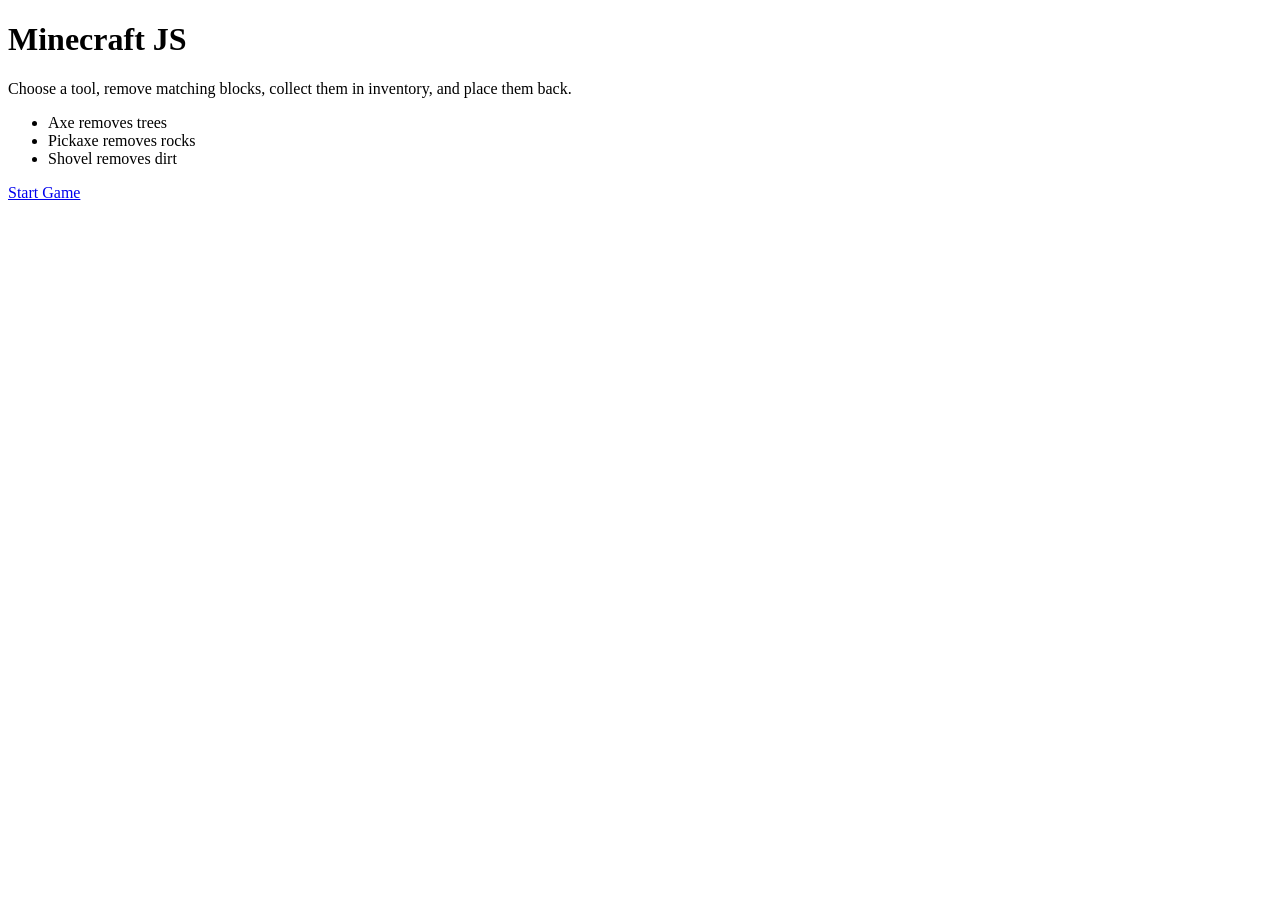
==== index.html @ 517bc18a "Create index.html" ====
<!DOCTYPE html>
<html lang="en">
<head>
  <meta charset="UTF-8">
  <title>Minecraft JS</title>
  <link rel="stylesheet" href="style.css">
</head>
<body class="landing">
  <div class="card">
    <h1>Minecraft JS</h1>
    <p>Choose a tool, remove matching blocks, collect them in inventory, and place them back.</p>

    <ul>
      <li>Axe removes trees</li>
      <li>Pickaxe removes rocks</li>
      <li>Shovel removes dirt</li>
    </ul>

    <a class="start-btn" href="game.html">Start Game</a>
  </div>
</body>
</html>
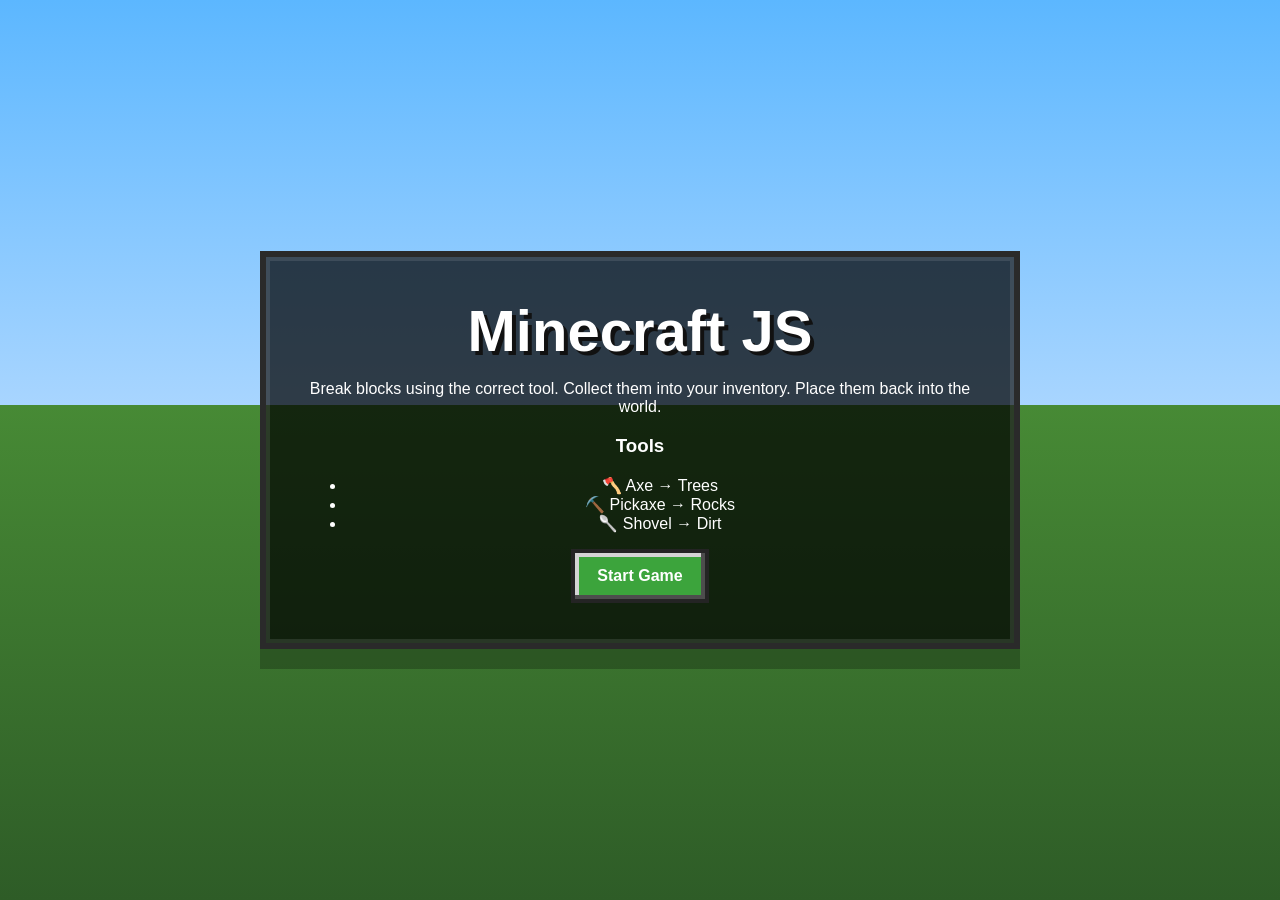
==== commit ff94a679: "Update index.html" ====
--- a/index.html
+++ b/index.html
@@ -1,22 +1,35 @@
 <!DOCTYPE html>
 <html lang="en">
 <head>
-  <meta charset="UTF-8">
-  <title>Minecraft JS</title>
-  <link rel="stylesheet" href="style.css">
+<meta charset="UTF-8">
+<meta name="viewport" content="width=device-width, initial-scale=1.0">
+<title>Minecraft JS</title>
+<link rel="stylesheet" href="style.css">
 </head>
-<body class="landing">
-  <div class="card">
+
+<body class="landing-page">
+
+<div class="landing-card">
     <h1>Minecraft JS</h1>
-    <p>Choose a tool, remove matching blocks, collect them in inventory, and place them back.</p>
+
+    <p>
+        Break blocks using the correct tool.
+        Collect them into your inventory.
+        Place them back into the world.
+    </p>
+
+    <h3>Tools</h3>
 
     <ul>
-      <li>Axe removes trees</li>
-      <li>Pickaxe removes rocks</li>
-      <li>Shovel removes dirt</li>
+        <li>🪓 Axe → Trees</li>
+        <li>⛏️ Pickaxe → Rocks</li>
+        <li>🥄 Shovel → Dirt</li>
     </ul>
 
-    <a class="start-btn" href="game.html">Start Game</a>
-  </div>
+    <a href="game.html" class="start-btn">
+        Start Game
+    </a>
+</div>
+
 </body>
 </html>
--- a/style.css
+++ b/style.css
@@ -0,0 +1,132 @@
+* { box-sizing: border-box; }
+body { margin: 0; font-family: Arial, sans-serif; overflow-x: hidden; }
+
+.landing-page {
+  min-height: 100vh;
+  display: grid;
+  place-items: center;
+  background: linear-gradient(#5cb7ff, #a8d5ff 45%, #478a35 45%, #2e5c27);
+  color: white;
+}
+.landing-card {
+  width: min(760px, 90vw);
+  padding: 40px;
+  background: rgba(0,0,0,.72);
+  border: 6px solid #2a2a2a;
+  box-shadow: 0 20px 0 rgba(0,0,0,.25), inset 0 0 0 4px rgba(255,255,255,.1);
+  text-align: center;
+}
+.landing-card h1 { font-size: 58px; margin: 0; text-shadow: 4px 4px #111; }
+.subtitle { font-size: 22px; color: #d8edff; }
+.tutorial { text-align: left; max-width: 560px; margin: 25px auto; line-height: 1.7; }
+.start-btn, .reset-btn {
+  display: inline-block;
+  padding: 14px 22px;
+  background: #8b8b8b;
+  color: #fff;
+  border: 4px solid #242424;
+  text-decoration: none;
+  cursor: pointer;
+  font-weight: bold;
+  box-shadow: inset -4px -4px 0 #4d4d4d, inset 4px 4px 0 #d4d4d4;
+}
+.start-btn { background: #3ca43c; }
+
+.game-page {
+  min-height: 100vh;
+  background: linear-gradient(#78bfff 0%, #b3d4ff 52%, #4e4e4e 52%, #4e4e4e 100%);
+  color: #111;
+}
+.debug-panel {
+  position: fixed;
+  top: 12px;
+  left: 12px;
+  z-index: 20;
+  color: white;
+  background: rgba(20, 38, 55, .8);
+  padding: 10px 14px;
+  font-size: 18px;
+  line-height: 1.5;
+  border-radius: 4px;
+}
+.tool-bar {
+  position: fixed;
+  top: 14px;
+  left: 50%;
+  transform: translateX(-50%);
+  z-index: 20;
+  display: flex;
+  gap: 10px;
+}
+.tool {
+  width: 170px;
+  height: 74px;
+  color: white;
+  background: rgba(30, 34, 40, .88);
+  border: 5px solid #222;
+  font-size: 22px;
+  display: flex;
+  align-items: center;
+  justify-content: center;
+  gap: 12px;
+  cursor: pointer;
+  box-shadow: inset 0 0 0 3px #5a5a5a;
+}
+.tool.selected { border-color: #f5f2a1; box-shadow: inset 0 0 0 3px #c7c26a, 0 0 12px rgba(255,255,160,.8); }
+.tool-icon { font-size: 34px; }
+.message-bar { position: fixed; top: 100px; left: 0; right: 0; text-align: center; font-weight: bold; z-index: 15; }
+.world-wrap { position: relative; width: 100vw; height: 720px; padding-top: 130px; overflow: hidden; }
+.world {
+  display: grid;
+  grid-template-columns: repeat(18, 64px);
+  grid-auto-rows: 64px;
+  width: fit-content;
+  margin: 0 auto;
+}
+.tile {
+  width: 64px;
+  height: 64px;
+  position: relative;
+  background-size: cover;
+  image-rendering: pixelated;
+  cursor: pointer;
+}
+.tile:hover { outline: 3px solid rgba(255,255,255,.75); z-index: 2; }
+.sky { background: transparent; cursor: crosshair; }
+.grass { background-color: #87552d; background-image: linear-gradient(#3daf3d 0 18%, transparent 18%), radial-gradient(circle at 20% 35%, #5a371d 0 10%, transparent 11%), radial-gradient(circle at 55% 55%, #6c4528 0 11%, transparent 12%), radial-gradient(circle at 80% 40%, #3a291a 0 8%, transparent 9%); }
+.dirt { background-color: #7b4b2a; background-image: radial-gradient(circle at 18% 25%, #9b6a40 0 10%, transparent 11%), radial-gradient(circle at 62% 42%, #4f2f1a 0 9%, transparent 10%), radial-gradient(circle at 40% 78%, #9a6a43 0 8%, transparent 9%); }
+.stone { background-color: #7a7a7a; background-image: linear-gradient(45deg, rgba(255,255,255,.12) 25%, transparent 25%), linear-gradient(-45deg, rgba(0,0,0,.15) 25%, transparent 25%); background-size: 16px 16px; }
+.cobble { background-color: #696969; background-image: radial-gradient(circle at 20% 20%, #8b8b8b 0 20%, transparent 21%), radial-gradient(circle at 65% 35%, #4c4c4c 0 20%, transparent 21%), radial-gradient(circle at 45% 75%, #888 0 18%, transparent 19%); }
+.coal { background-color: #737373; background-image: radial-gradient(circle at 20% 30%, #111 0 12%, transparent 13%), radial-gradient(circle at 60% 60%, #191919 0 14%, transparent 15%), radial-gradient(circle at 80% 20%, #222 0 10%, transparent 11%); }
+.iron { background-color: #797979; background-image: radial-gradient(circle at 35% 35%, #d09a5a 0 13%, transparent 14%), radial-gradient(circle at 70% 60%, #b6793f 0 12%, transparent 13%); }
+.wood { background-color: #7b4f24; background-image: repeating-linear-gradient(90deg, #5d3517 0 7px, #9b6a35 7px 14px); }
+.leaves { background-color: #176d1c; background-image: radial-gradient(circle at 20% 30%, #2aaa35 0 12%, transparent 13%), radial-gradient(circle at 75% 35%, #0c4812 0 13%, transparent 14%), radial-gradient(circle at 45% 72%, #219b2c 0 12%, transparent 13%); }
+.plank { background-color: #b98443; background-image: repeating-linear-gradient(0deg, #8d5f2d 0 6px, transparent 6px 22px), repeating-linear-gradient(90deg, rgba(0,0,0,.15) 0 4px, transparent 4px 32px); }
+.stick { background: linear-gradient(45deg, transparent 40%, #7b4f24 41% 57%, transparent 58%); }
+.pickaxe-tool { background: radial-gradient(circle at 35% 30%, #8a8a8a 0 17%, transparent 18%), linear-gradient(45deg, transparent 45%, #7b4f24 46% 56%, transparent 57%); }
+
+.crosshair { position: fixed; top: 43%; left: 50%; transform: translate(-50%, -50%); font-size: 52px; color: rgba(0,0,0,.65); z-index: 10; pointer-events: none; }
+.steve { position: absolute; width: 42px; height: 92px; left: 50%; top: 385px; transform: translateX(-50%); z-index: 8; background: linear-gradient(#6a391d 0 22%, #3db2c9 22% 58%, #3432a6 58% 100%); border: 2px solid rgba(0,0,0,.35); }
+.steve::before, .steve::after { content:""; position:absolute; top: 30px; width:14px; height:34px; background:#b87950; }
+.steve::before { left:-16px; } .steve::after { right:-16px; }
+.cloud { position:absolute; background:rgba(255,255,255,.65); height:24px; border-radius:3px; z-index:0; }
+.cloud::before, .cloud::after { content:""; position:absolute; background:rgba(255,255,255,.75); height:24px; }
+.cloud::before { width:70px; left:30px; top:-16px; } .cloud::after { width:90px; left:105px; top:6px; }
+.cloud-one { width:130px; left:6%; top:145px; } .cloud-two { width:150px; right:10%; top:90px; } .cloud-three { width:110px; left:48%; top:170px; }
+.hud { position: fixed; bottom: 92px; left: 50%; transform: translateX(-50%); width: 760px; display:flex; align-items:center; justify-content:space-between; color:white; font-weight:bold; font-size:28px; z-index:20; text-shadow:2px 2px #111; }
+.hearts { color: #e71919; } .level { color: #79ff3f; font-size:36px; } .hunger { color: #d8a55d; }
+.hotbar { position: fixed; left: 50%; bottom: 18px; transform: translateX(-50%); display: grid; grid-template-columns: repeat(9, 72px); height: 72px; background: rgba(0,0,0,.6); border: 5px solid #222; z-index:20; }
+.slot, .inventory-slot, .craft-slot, .result-slot { width:72px; height:72px; border:3px solid #555; background:#8d8d8d; position:relative; box-shadow: inset 4px 4px #bfbfbf, inset -4px -4px #5b5b5b; }
+.slot.selected { outline:5px solid #dfffd2; z-index:2; }
+.slot .count, .inventory-slot .count, .result-slot span { position:absolute; right:6px; bottom:2px; color:white; font-weight:bold; font-size:24px; text-shadow:2px 2px #111; }
+.slot .icon, .inventory-slot .icon { position:absolute; inset:8px; background-size:cover; }
+.panel { position: fixed; top: 100px; right: 22px; display:flex; flex-direction:column; gap:10px; z-index:20; }
+.inventory-modal { position:fixed; inset:0; background:rgba(0,0,0,.25); z-index:30; display:grid; place-items:center; }
+.inventory-modal.hidden { display:none; }
+.modal-box { width: 720px; padding: 24px; background:#c7c7c7; border:6px solid #222; box-shadow: inset 5px 5px white, inset -5px -5px #777; }
+.modal-box h2 { margin: 0 0 10px; }
+.crafting-area { display:flex; align-items:center; justify-content:center; gap:38px; margin-bottom:18px; }
+.craft-grid { display:grid; grid-template-columns:repeat(3,72px); }
+.arrow { font-size:62px; color:#777; }
+.inventory-grid { display:grid; grid-template-columns: repeat(9, 72px); justify-content:center; }
+@media (max-width: 900px){ .world{ transform:scale(.75); transform-origin:top center; margin-bottom:-120px; } .tool{ width:120px; font-size:16px;} .hud{ width:94vw; font-size:18px;} .hotbar{ grid-template-columns:repeat(9,48px); height:48px}.slot{width:48px;height:48px}.panel{position:static; align-items:center; margin:20px;} }
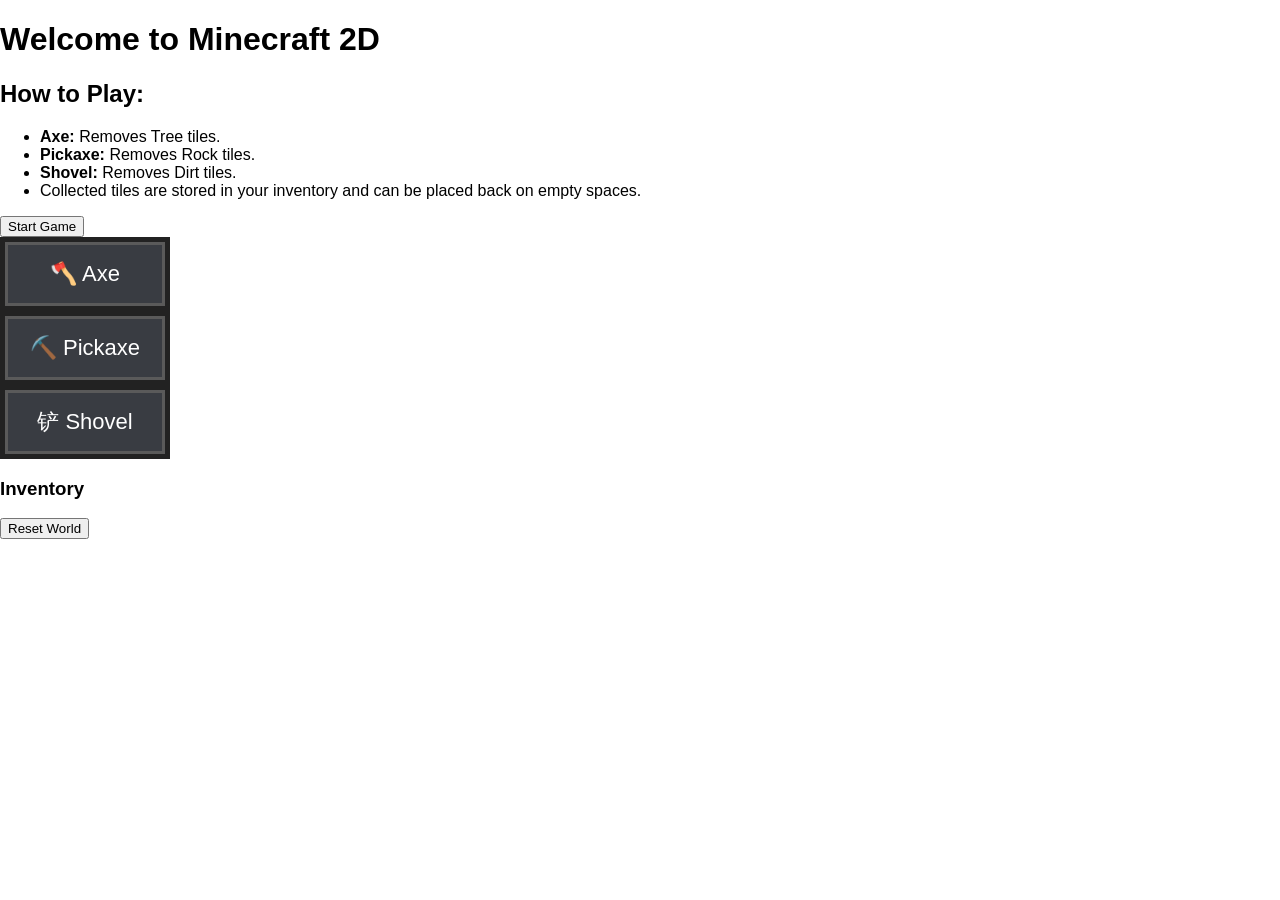
==== commit c433873a: "Update index.html" ====
--- a/index.html
+++ b/index.html
@@ -1,35 +1,42 @@
 <!DOCTYPE html>
 <html lang="en">
 <head>
-<meta charset="UTF-8">
-<meta name="viewport" content="width=device-width, initial-scale=1.0">
-<title>Minecraft JS</title>
-<link rel="stylesheet" href="style.css">
+    <meta charset="UTF-8">
+    <meta name="viewport" content="width=device-width, initial-scale=1.0">
+    <title>Minecraft 2D Clone</title>
+    <link rel="stylesheet" href="style.css">
 </head>
+<body>
+    <div id="landing-page">
+        <h1>Welcome to Minecraft 2D</h1>
+        <h2>How to Play:</h2>
+        <ul>
+            <li><strong>Axe:</strong> Removes Tree tiles.</li>
+            <li><strong>Pickaxe:</strong> Removes Rock tiles.</li>
+            <li><strong>Shovel:</strong> Removes Dirt tiles.</li>
+            <li>Collected tiles are stored in your inventory and can be placed back on empty spaces.</li>
+        </ul>
+        <button id="start-btn">Start Game</button>
+    </div>
 
-<body class="landing-page">
+    <div id="game-container" class="hidden">
+        
+        <div id="toolbar">
+            <button class="tool" data-tool="axe">🪓 Axe</button>
+            <button class="tool" data-tool="pickaxe">⛏️ Pickaxe</button>
+            <button class="tool" data-tool="shovel">铲 Shovel</button>
+        </div>
 
-<div class="landing-card">
-    <h1>Minecraft JS</h1>
+        <div id="world"></div>
 
-    <p>
-        Break blocks using the correct tool.
-        Collect them into your inventory.
-        Place them back into the world.
-    </p>
+        <div id="inventory-container">
+            <h3>Inventory</h3>
+            <div id="inventory"></div>
+        </div>
 
-    <h3>Tools</h3>
+        <button id="reset-btn">Reset World</button>
+    </div>
 
-    <ul>
-        <li>🪓 Axe → Trees</li>
-        <li>⛏️ Pickaxe → Rocks</li>
-        <li>🥄 Shovel → Dirt</li>
-    </ul>
-
-    <a href="game.html" class="start-btn">
-        Start Game
-    </a>
-</div>
-
+    <script src="script.js"></script>
 </body>
 </html>
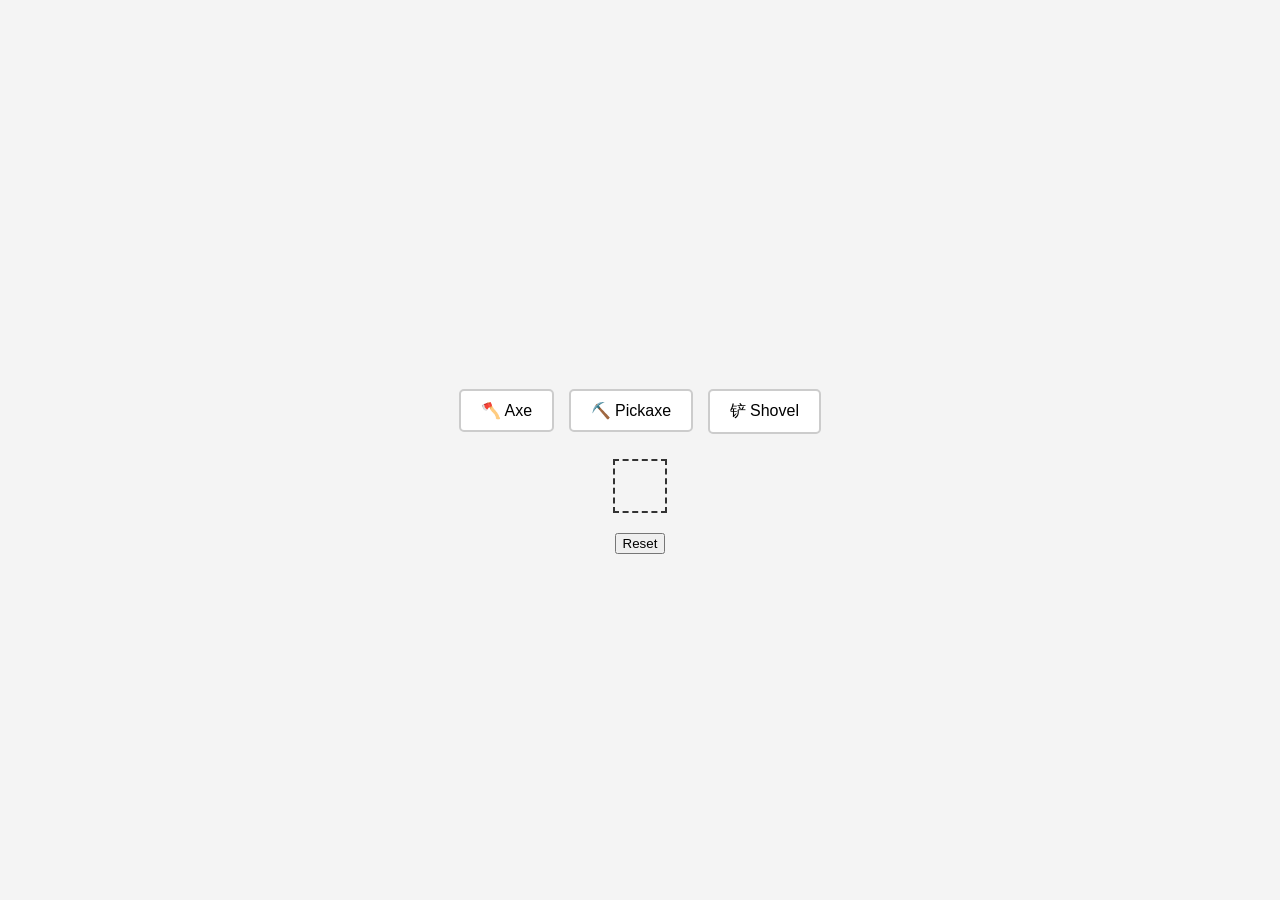
==== commit b8c1d315: "Update index.html" ====
--- a/index.html
+++ b/index.html
@@ -3,38 +3,26 @@
 <head>
     <meta charset="UTF-8">
     <meta name="viewport" content="width=device-width, initial-scale=1.0">
-    <title>Minecraft 2D Clone</title>
+    <title>Minecraft 2D Advanced</title>
     <link rel="stylesheet" href="style.css">
 </head>
 <body>
-    <div id="landing-page">
-        <h1>Welcome to Minecraft 2D</h1>
-        <h2>How to Play:</h2>
-        <ul>
-            <li><strong>Axe:</strong> Removes Tree tiles.</li>
-            <li><strong>Pickaxe:</strong> Removes Rock tiles.</li>
-            <li><strong>Shovel:</strong> Removes Dirt tiles.</li>
-            <li>Collected tiles are stored in your inventory and can be placed back on empty spaces.</li>
-        </ul>
-        <button id="start-btn">Start Game</button>
-    </div>
-
-    <div id="game-container" class="hidden">
+    <div id="game-container">
+        <div id="world"></div>
         
-        <div id="toolbar">
-            <button class="tool" data-tool="axe">🪓 Axe</button>
-            <button class="tool" data-tool="pickaxe">⛏️ Pickaxe</button>
-            <button class="tool" data-tool="shovel">铲 Shovel</button>
+        <div id="toolbar-container">
+            <div id="toolbar">
+                <button class="tool" data-tool="axe">🪓 Axe</button>
+                <button class="tool" data-tool="pickaxe">⛏️ Pickaxe</button>
+                <button class="tool" data-tool="shovel">铲 Shovel</button>
+            </div>
+            
+            <div id="inventory-container">
+                <div id="inventory"></div>
+            </div>
+            
+            <button id="reset-btn">Reset</button>
         </div>
-
-        <div id="world"></div>
-
-        <div id="inventory-container">
-            <h3>Inventory</h3>
-            <div id="inventory"></div>
-        </div>
-
-        <button id="reset-btn">Reset World</button>
     </div>
 
     <script src="script.js"></script>
--- a/style.css
+++ b/style.css
@@ -1,132 +1,71 @@
-* { box-sizing: border-box; }
-body { margin: 0; font-family: Arial, sans-serif; overflow-x: hidden; }
+body {
+    font-family: Arial, sans-serif;
+    text-align: center;
+    background-color: #f4f4f4;
+}
 
-.landing-page {
-  min-height: 100vh;
-  display: grid;
-  place-items: center;
-  background: linear-gradient(#5cb7ff, #a8d5ff 45%, #478a35 45%, #2e5c27);
-  color: white;
+.hidden {
+    display: none !important;
 }
-.landing-card {
-  width: min(760px, 90vw);
-  padding: 40px;
-  background: rgba(0,0,0,.72);
-  border: 6px solid #2a2a2a;
-  box-shadow: 0 20px 0 rgba(0,0,0,.25), inset 0 0 0 4px rgba(255,255,255,.1);
-  text-align: center;
+
+#landing-page {
+    margin-top: 100px;
+    background: white;
+    padding: 30px;
+    border-radius: 10px;
+    display: inline-block;
+    box-shadow: 0 4px 8px rgba(0,0,0,0.1);
 }
-.landing-card h1 { font-size: 58px; margin: 0; text-shadow: 4px 4px #111; }
-.subtitle { font-size: 22px; color: #d8edff; }
-.tutorial { text-align: left; max-width: 560px; margin: 25px auto; line-height: 1.7; }
-.start-btn, .reset-btn {
-  display: inline-block;
-  padding: 14px 22px;
-  background: #8b8b8b;
-  color: #fff;
-  border: 4px solid #242424;
-  text-decoration: none;
-  cursor: pointer;
-  font-weight: bold;
-  box-shadow: inset -4px -4px 0 #4d4d4d, inset 4px 4px 0 #d4d4d4;
+
+#toolbar {
+    margin: 20px;
 }
-.start-btn { background: #3ca43c; }
 
-.game-page {
-  min-height: 100vh;
-  background: linear-gradient(#78bfff 0%, #b3d4ff 52%, #4e4e4e 52%, #4e4e4e 100%);
-  color: #111;
+.tool {
+    padding: 10px 20px;
+    margin: 5px;
+    font-size: 16px;
+    cursor: pointer;
+    border: 2px solid #ccc;
+    background-color: white;
+    border-radius: 5px;
 }
-.debug-panel {
-  position: fixed;
-  top: 12px;
-  left: 12px;
-  z-index: 20;
-  color: white;
-  background: rgba(20, 38, 55, .8);
-  padding: 10px 14px;
-  font-size: 18px;
-  line-height: 1.5;
-  border-radius: 4px;
+
+.tool.selected, #inventory.selected {
+    border: 3px solid red;
+    background-color: #ffe6e6;
 }
-.tool-bar {
-  position: fixed;
-  top: 14px;
-  left: 50%;
-  transform: translateX(-50%);
-  z-index: 20;
-  display: flex;
-  gap: 10px;
+
+#world {
+    display: grid;
+    grid-template-columns: repeat(10, 50px);
+    grid-template-rows: repeat(7, 50px);
+    gap: 1px;
+    justify-content: center;
+    margin-bottom: 20px;
 }
-.tool {
-  width: 170px;
-  height: 74px;
-  color: white;
-  background: rgba(30, 34, 40, .88);
-  border: 5px solid #222;
-  font-size: 22px;
-  display: flex;
-  align-items: center;
-  justify-content: center;
-  gap: 12px;
-  cursor: pointer;
-  box-shadow: inset 0 0 0 3px #5a5a5a;
+
+.tile {
+    width: 50px;
+    height: 50px;
+    cursor: pointer;
+    background-size: cover;
 }
-.tool.selected { border-color: #f5f2a1; box-shadow: inset 0 0 0 3px #c7c26a, 0 0 12px rgba(255,255,160,.8); }
-.tool-icon { font-size: 34px; }
-.message-bar { position: fixed; top: 100px; left: 0; right: 0; text-align: center; font-weight: bold; z-index: 15; }
-.world-wrap { position: relative; width: 100vw; height: 720px; padding-top: 130px; overflow: hidden; }
-.world {
-  display: grid;
-  grid-template-columns: repeat(18, 64px);
-  grid-auto-rows: 64px;
-  width: fit-content;
-  margin: 0 auto;
+
+.tile-air { background-color: #87CEEB; cursor: default; }
+.tile-grass { background-color: #7CFC00; }
+.tile-dirt { background-color: #8B4513; }
+.tile-rock { background-color: #808080; }
+.tile-tree { background-color: #228B22; }
+
+#inventory-container {
+    margin: 20px;
 }
-.tile {
-  width: 64px;
-  height: 64px;
-  position: relative;
-  background-size: cover;
-  image-rendering: pixelated;
-  cursor: pointer;
+
+#inventory {
+    width: 50px;
+    height: 50px;
+    margin: 0 auto;
+    border: 2px dashed #333;
+    cursor: pointer;
 }
-.tile:hover { outline: 3px solid rgba(255,255,255,.75); z-index: 2; }
-.sky { background: transparent; cursor: crosshair; }
-.grass { background-color: #87552d; background-image: linear-gradient(#3daf3d 0 18%, transparent 18%), radial-gradient(circle at 20% 35%, #5a371d 0 10%, transparent 11%), radial-gradient(circle at 55% 55%, #6c4528 0 11%, transparent 12%), radial-gradient(circle at 80% 40%, #3a291a 0 8%, transparent 9%); }
-.dirt { background-color: #7b4b2a; background-image: radial-gradient(circle at 18% 25%, #9b6a40 0 10%, transparent 11%), radial-gradient(circle at 62% 42%, #4f2f1a 0 9%, transparent 10%), radial-gradient(circle at 40% 78%, #9a6a43 0 8%, transparent 9%); }
-.stone { background-color: #7a7a7a; background-image: linear-gradient(45deg, rgba(255,255,255,.12) 25%, transparent 25%), linear-gradient(-45deg, rgba(0,0,0,.15) 25%, transparent 25%); background-size: 16px 16px; }
-.cobble { background-color: #696969; background-image: radial-gradient(circle at 20% 20%, #8b8b8b 0 20%, transparent 21%), radial-gradient(circle at 65% 35%, #4c4c4c 0 20%, transparent 21%), radial-gradient(circle at 45% 75%, #888 0 18%, transparent 19%); }
-.coal { background-color: #737373; background-image: radial-gradient(circle at 20% 30%, #111 0 12%, transparent 13%), radial-gradient(circle at 60% 60%, #191919 0 14%, transparent 15%), radial-gradient(circle at 80% 20%, #222 0 10%, transparent 11%); }
-.iron { background-color: #797979; background-image: radial-gradient(circle at 35% 35%, #d09a5a 0 13%, transparent 14%), radial-gradient(circle at 70% 60%, #b6793f 0 12%, transparent 13%); }
-.wood { background-color: #7b4f24; background-image: repeating-linear-gradient(90deg, #5d3517 0 7px, #9b6a35 7px 14px); }
-.leaves { background-color: #176d1c; background-image: radial-gradient(circle at 20% 30%, #2aaa35 0 12%, transparent 13%), radial-gradient(circle at 75% 35%, #0c4812 0 13%, transparent 14%), radial-gradient(circle at 45% 72%, #219b2c 0 12%, transparent 13%); }
-.plank { background-color: #b98443; background-image: repeating-linear-gradient(0deg, #8d5f2d 0 6px, transparent 6px 22px), repeating-linear-gradient(90deg, rgba(0,0,0,.15) 0 4px, transparent 4px 32px); }
-.stick { background: linear-gradient(45deg, transparent 40%, #7b4f24 41% 57%, transparent 58%); }
-.pickaxe-tool { background: radial-gradient(circle at 35% 30%, #8a8a8a 0 17%, transparent 18%), linear-gradient(45deg, transparent 45%, #7b4f24 46% 56%, transparent 57%); }
-
-.crosshair { position: fixed; top: 43%; left: 50%; transform: translate(-50%, -50%); font-size: 52px; color: rgba(0,0,0,.65); z-index: 10; pointer-events: none; }
-.steve { position: absolute; width: 42px; height: 92px; left: 50%; top: 385px; transform: translateX(-50%); z-index: 8; background: linear-gradient(#6a391d 0 22%, #3db2c9 22% 58%, #3432a6 58% 100%); border: 2px solid rgba(0,0,0,.35); }
-.steve::before, .steve::after { content:""; position:absolute; top: 30px; width:14px; height:34px; background:#b87950; }
-.steve::before { left:-16px; } .steve::after { right:-16px; }
-.cloud { position:absolute; background:rgba(255,255,255,.65); height:24px; border-radius:3px; z-index:0; }
-.cloud::before, .cloud::after { content:""; position:absolute; background:rgba(255,255,255,.75); height:24px; }
-.cloud::before { width:70px; left:30px; top:-16px; } .cloud::after { width:90px; left:105px; top:6px; }
-.cloud-one { width:130px; left:6%; top:145px; } .cloud-two { width:150px; right:10%; top:90px; } .cloud-three { width:110px; left:48%; top:170px; }
-.hud { position: fixed; bottom: 92px; left: 50%; transform: translateX(-50%); width: 760px; display:flex; align-items:center; justify-content:space-between; color:white; font-weight:bold; font-size:28px; z-index:20; text-shadow:2px 2px #111; }
-.hearts { color: #e71919; } .level { color: #79ff3f; font-size:36px; } .hunger { color: #d8a55d; }
-.hotbar { position: fixed; left: 50%; bottom: 18px; transform: translateX(-50%); display: grid; grid-template-columns: repeat(9, 72px); height: 72px; background: rgba(0,0,0,.6); border: 5px solid #222; z-index:20; }
-.slot, .inventory-slot, .craft-slot, .result-slot { width:72px; height:72px; border:3px solid #555; background:#8d8d8d; position:relative; box-shadow: inset 4px 4px #bfbfbf, inset -4px -4px #5b5b5b; }
-.slot.selected { outline:5px solid #dfffd2; z-index:2; }
-.slot .count, .inventory-slot .count, .result-slot span { position:absolute; right:6px; bottom:2px; color:white; font-weight:bold; font-size:24px; text-shadow:2px 2px #111; }
-.slot .icon, .inventory-slot .icon { position:absolute; inset:8px; background-size:cover; }
-.panel { position: fixed; top: 100px; right: 22px; display:flex; flex-direction:column; gap:10px; z-index:20; }
-.inventory-modal { position:fixed; inset:0; background:rgba(0,0,0,.25); z-index:30; display:grid; place-items:center; }
-.inventory-modal.hidden { display:none; }
-.modal-box { width: 720px; padding: 24px; background:#c7c7c7; border:6px solid #222; box-shadow: inset 5px 5px white, inset -5px -5px #777; }
-.modal-box h2 { margin: 0 0 10px; }
-.crafting-area { display:flex; align-items:center; justify-content:center; gap:38px; margin-bottom:18px; }
-.craft-grid { display:grid; grid-template-columns:repeat(3,72px); }
-.arrow { font-size:62px; color:#777; }
-.inventory-grid { display:grid; grid-template-columns: repeat(9, 72px); justify-content:center; }
-@media (max-width: 900px){ .world{ transform:scale(.75); transform-origin:top center; margin-bottom:-120px; } .tool{ width:120px; font-size:16px;} .hud{ width:94vw; font-size:18px;} .hotbar{ grid-template-columns:repeat(9,48px); height:48px}.slot{width:48px;height:48px}.panel{position:static; align-items:center; margin:20px;} }
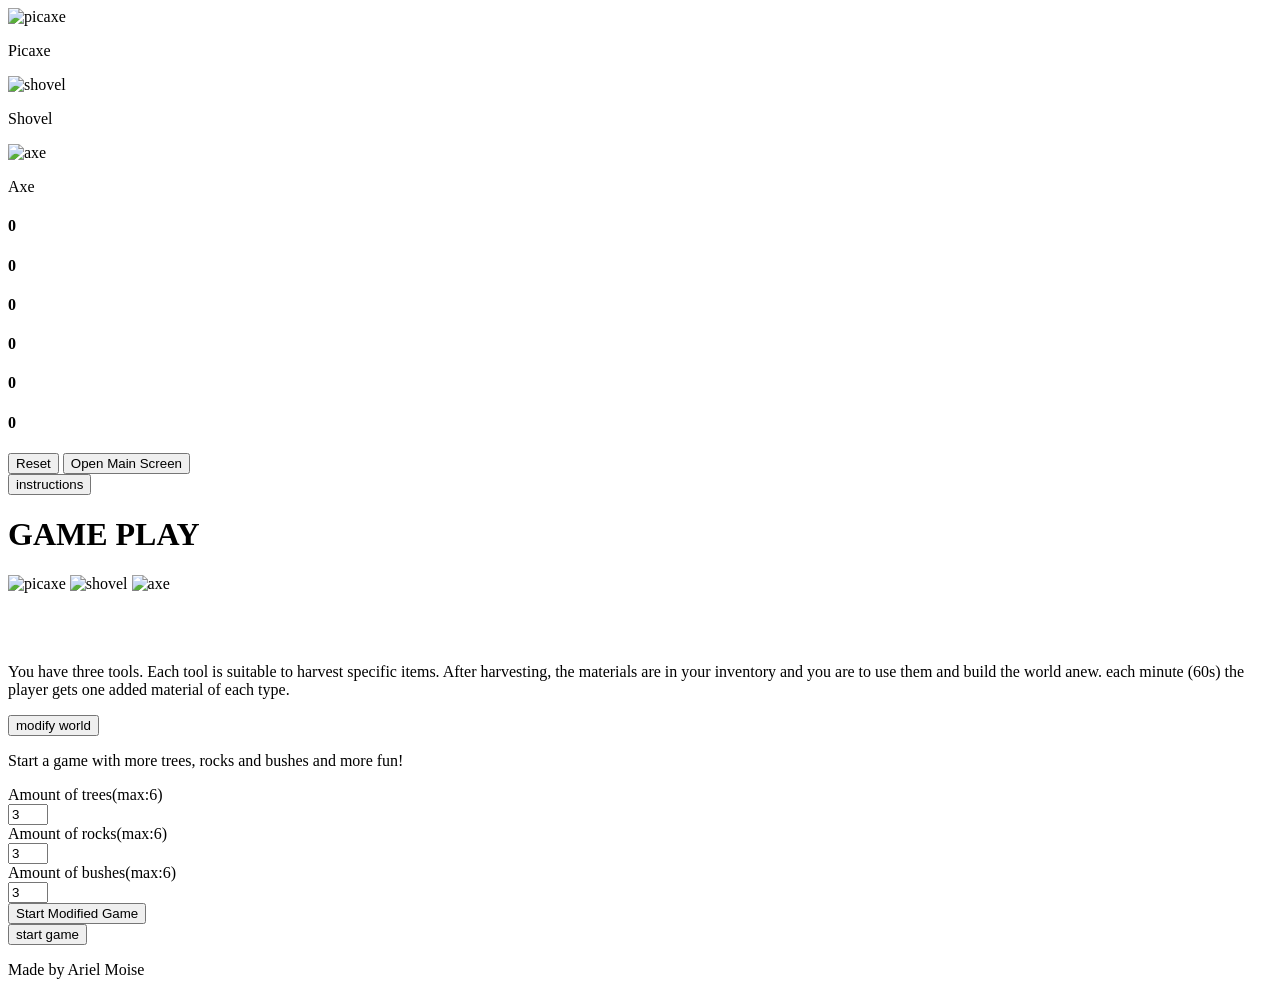
==== commit 87a74c46: "Update index.html" ====
--- a/index.html
+++ b/index.html
@@ -1,30 +1,123 @@
 <!DOCTYPE html>
 <html lang="en">
+
 <head>
     <meta charset="UTF-8">
+    <meta http-equiv="X-UA-Compatible" content="IE=edge">
     <meta name="viewport" content="width=device-width, initial-scale=1.0">
-    <title>Minecraft 2D Advanced</title>
-    <link rel="stylesheet" href="style.css">
+    <link rel="preconnect" href="https://fonts.gstatic.com">
+    <link href="https://fonts.googleapis.com/css2?family=VT323&display=swap" rel="stylesheet">
+    <script src="https://kit.fontawesome.com/2b3f2b08e3.js" crossorigin="anonymous"></script>
+    <link rel="stylesheet" href="css/style.css">
+    <link rel="stylesheet" media="(max-width: 823px)" href="css/media.css">
+    <link rel="shortcut icon" href="/img/favicon-32x32.png" type="image/x-icon">
+    <title>2D Minecraft</title>
 </head>
+
 <body>
-    <div id="game-container">
-        <div id="world"></div>
-        
-        <div id="toolbar-container">
-            <div id="toolbar">
-                <button class="tool" data-tool="axe">🪓 Axe</button>
-                <button class="tool" data-tool="pickaxe">⛏️ Pickaxe</button>
-                <button class="tool" data-tool="shovel">铲 Shovel</button>
+    <!-- main container -->
+    <div class="container">
+
+        <!-- game - left side -->
+        <div class='game-container--left-side'>
+            <div class="game-grid"></div>
+        </div>
+
+        <!-- menu - right side -->
+        <div class="tool-box--right-side">
+            <div class="picaxe">
+                <img src="img/stone_pickaxe.png" alt="picaxe">
+                <p>Picaxe</p>
             </div>
-            
-            <div id="inventory-container">
-                <div id="inventory"></div>
+            <div class="shovel">
+                <img src="img/stone_shovel.png" alt="shovel">
+                <p>Shovel</p>
             </div>
-            
-            <button id="reset-btn">Reset</button>
+            <div class="axe">
+                <img src="img/stone_axe.png" alt="axe">
+                <p>Axe</p>
+            </div>
+            <div class="inventory">
+                <div class="item grass">
+                    <h4>0</h4>
+                </div>
+                <div class="item rock">
+                    <h4>0</h4>
+                </div>
+                <div class="item soil">
+                    <h4>0</h4>
+                </div>
+                <div class="item leaves">
+                    <h4>0</h4>
+                </div>
+                <div class="item wood">
+                    <h4>0</h4>
+                </div>
+                <div class="item timer">
+                    <h4>0</h4>
+                </div>
+            </div>
+            <button class='btn'>Reset</button>
+            <button class='btn'>Open Main Screen</button>
         </div>
     </div>
 
-    <script src="script.js"></script>
+    <!-- opening screen -->
+    <div class="entrence-screen">
+        <div>
+            <button class='btn'>instructions</button>
+            <div class="instruction-window">
+                <h1>GAME PLAY</h1>
+                <div>
+                    <div class="tools">
+                        <img src="img/stone_pickaxe.png" alt="picaxe">
+                        <img src="img/stone_shovel.png" alt="shovel">
+                        <img src="img/stone_axe.png" alt="axe">
+                    </div>
+                    <div class='arrows'>
+                        <i class="fas fa-arrow-right"></i>
+                        <i class="fas fa-arrow-right"></i>
+                        <i class="fas fa-arrow-right"></i>
+                    </div>
+                    <div class="materials">
+                        <div><img src="img/rock.png" alt=""> </div>
+                        <div>
+                            <img src="img/soil.jpg" alt="">
+                            <img src="img/grass.png" alt="">
+                        </div>
+                        <div>
+                            <img src="img/tree-leaves.png" alt="">
+                            <img src="img/wood.png" alt="">
+                        </div>
+                    </div>
+                    <p>You have three tools. Each tool is suitable to harvest specific items.
+                        After harvesting, the materials are in your inventory and you are to use them
+                        and build the world anew.
+                        each minute (60s) the player gets one added material of each type.
+                    </p>
+                </div>
+            </div>
+        </div>
+        <div>
+            <button class='btn'>modify world</button>
+            <div class="modify-window">
+                <p>Start a game with more trees, rocks and bushes and more fun!</p>
+                <label for="trees">Amount of trees(max:6)</label><br>
+                <input type="number" name='trees' max=6 min=0 value=3><br>
+                <label for="rocks">Amount of rocks(max:6)</label><br>
+                <input type="number" name='rocks' max=6 min=0 value=3><br>
+                <label for="bushes">Amount of bushes(max:6)</label><br>
+                <input type="number" name='bushes' max=6 min=0 value=3><br>
+                <button class='btn' type="submit">Start Modified Game</button>
+            </div>
+        </div>
+        <div>
+            <button class='btn'>start game</button>
+        </div>
+        <p class='made-by'>Made by Ariel Moise</p>
+    </div>
+
+    <script src="script/script.js"></script>
 </body>
+
 </html>
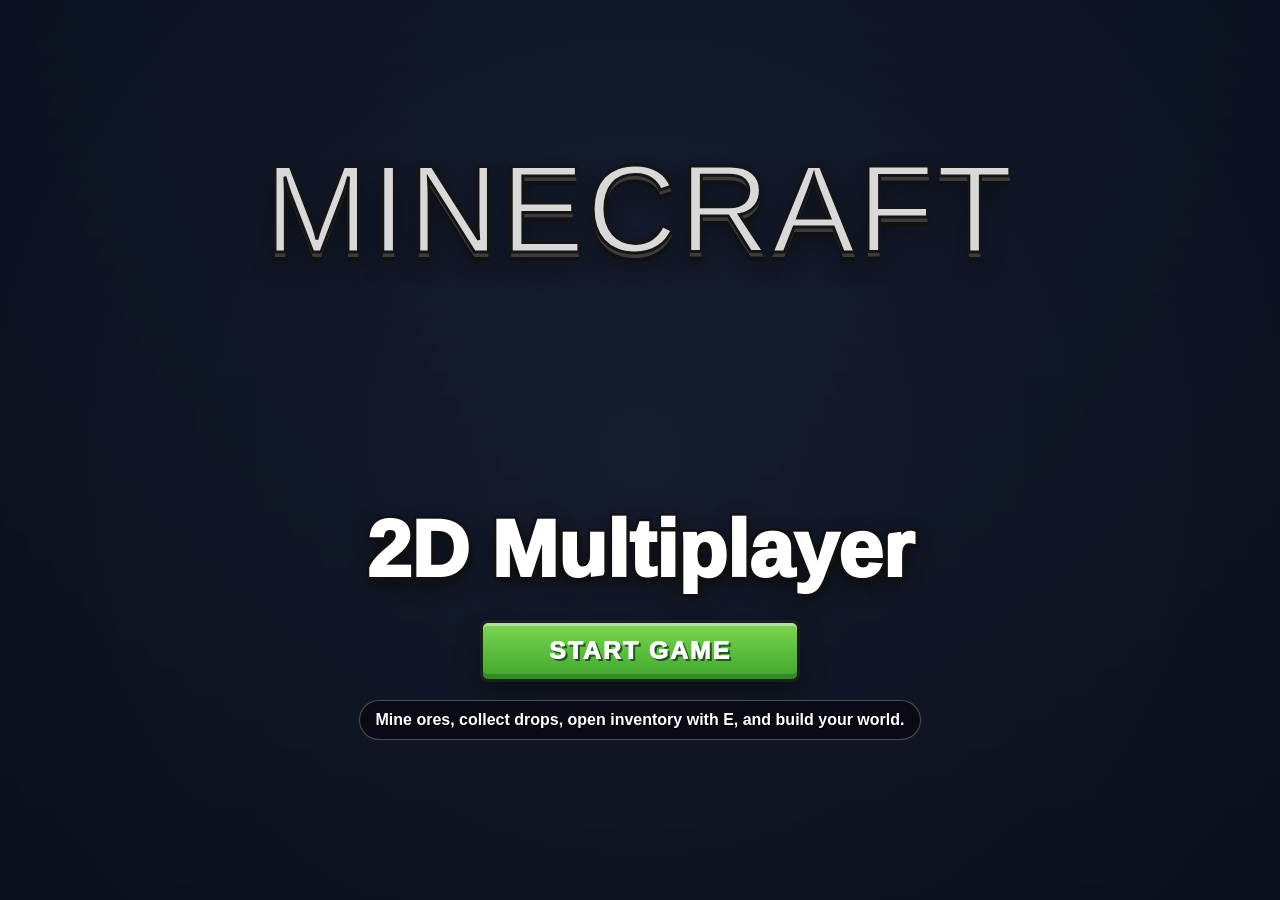
==== commit d01cff2c: "Update index.html" ====
--- a/index.html
+++ b/index.html
@@ -1,123 +1,85 @@
 <!DOCTYPE html>
 <html lang="en">
+<head>
+  <meta charset="UTF-8" />
+  <meta name="viewport" content="width=device-width, initial-scale=1.0" />
+  <title>Minecraft 2D Game</title>
+  <link rel="stylesheet" href="style.css" />
+</head>
+<body class="has-start-screen">
+  <section id="startScreen" class="start-screen" aria-label="Minecraft start screen">
+    <div class="start-overlay"></div>
 
-<head>
-    <meta charset="UTF-8">
-    <meta http-equiv="X-UA-Compatible" content="IE=edge">
-    <meta name="viewport" content="width=device-width, initial-scale=1.0">
-    <link rel="preconnect" href="https://fonts.gstatic.com">
-    <link href="https://fonts.googleapis.com/css2?family=VT323&display=swap" rel="stylesheet">
-    <script src="https://kit.fontawesome.com/2b3f2b08e3.js" crossorigin="anonymous"></script>
-    <link rel="stylesheet" href="css/style.css">
-    <link rel="stylesheet" media="(max-width: 823px)" href="css/media.css">
-    <link rel="shortcut icon" href="/img/favicon-32x32.png" type="image/x-icon">
-    <title>2D Minecraft</title>
-</head>
+    <div class="start-content">
+      <div class="start-logo-text">MINECRAFT</div>
+      <div class="start-subtitle">2D Multiplayer</div>
 
-<body>
-    <!-- main container -->
-    <div class="container">
+      <button id="startGameButton" class="start-game-button" type="button">
+        START GAME
+      </button>
 
-        <!-- game - left side -->
-        <div class='game-container--left-side'>
-            <div class="game-grid"></div>
+      <div class="start-hint">
+        Mine ores, collect drops, open inventory with E, and build your world.
+      </div>
+    </div>
+  </section>
+
+  <div id="gamePage" class="page game-hidden">
+    <header class="topbar">
+      <div>
+        <h1>Minecraft 2D Game</h1>
+        <p>Move, mine ores, collect drops, and store everything in the inventory.</p>
+      </div>
+
+      <div class="controls-box">
+        <strong>Controls</strong>
+        <span>A / ← : Move Left</span>
+        <span>D / → : Move Right</span>
+        <span>W / Space / ↑ : Jump</span>
+        <span>1 - 9 : Select Hotbar Slot</span>
+        <span>E : Open / Close Inventory</span>
+        <span>F : Use Apple</span>
+        <button id="inventoryToggle" type="button">Inventory (E)</button>
+        <button id="resetButton" type="button" class="reset-btn">Reset World</button>
+      </div>
+    </header>
+
+    <main class="game-wrapper">
+      <div class="hud">
+        <div class="hud-left">
+          <span id="fps">FPS: 0</span>
+          <span id="player-position">X: 0 | Y: 0</span>
         </div>
+        <div class="hud-right">
+          <span>Pickaxe mines ores: coal, iron, gold, diamond</span>
+        </div>
+      </div>
 
-        <!-- menu - right side -->
-        <div class="tool-box--right-side">
-            <div class="picaxe">
-                <img src="img/stone_pickaxe.png" alt="picaxe">
-                <p>Picaxe</p>
-            </div>
-            <div class="shovel">
-                <img src="img/stone_shovel.png" alt="shovel">
-                <p>Shovel</p>
-            </div>
-            <div class="axe">
-                <img src="img/stone_axe.png" alt="axe">
-                <p>Axe</p>
-            </div>
-            <div class="inventory">
-                <div class="item grass">
-                    <h4>0</h4>
-                </div>
-                <div class="item rock">
-                    <h4>0</h4>
-                </div>
-                <div class="item soil">
-                    <h4>0</h4>
-                </div>
-                <div class="item leaves">
-                    <h4>0</h4>
-                </div>
-                <div class="item wood">
-                    <h4>0</h4>
-                </div>
-                <div class="item timer">
-                    <h4>0</h4>
-                </div>
-            </div>
-            <button class='btn'>Reset</button>
-            <button class='btn'>Open Main Screen</button>
+      <canvas id="gameCanvas" width="1152" height="672"></canvas>
+
+      <div id="action-message" class="action-message">
+        Select a tool or block from the hotbar.
+      </div>
+
+      <div id="hotbar" class="hotbar" aria-label="Hotbar"></div>
+
+      <section id="inventoryPanel" class="inventory-panel hidden" aria-label="Inventory panel">
+        <div class="inventory-window">
+          <div class="inventory-title-row">
+            <h2>Chest / Inventory</h2>
+            <button id="closeInventory" type="button" aria-label="Close inventory">×</button>
+          </div>
+
+          <div class="inventory-section-title">Mined Items</div>
+          <div id="inventoryGrid" class="inventory-grid"></div>
+
+          <div class="inventory-section-title">Storage Slots</div>
+          <div id="emptyInventorySlots" class="empty-slots"></div>
         </div>
-    </div>
+      </section>
+    </main>
+  </div>
 
-    <!-- opening screen -->
-    <div class="entrence-screen">
-        <div>
-            <button class='btn'>instructions</button>
-            <div class="instruction-window">
-                <h1>GAME PLAY</h1>
-                <div>
-                    <div class="tools">
-                        <img src="img/stone_pickaxe.png" alt="picaxe">
-                        <img src="img/stone_shovel.png" alt="shovel">
-                        <img src="img/stone_axe.png" alt="axe">
-                    </div>
-                    <div class='arrows'>
-                        <i class="fas fa-arrow-right"></i>
-                        <i class="fas fa-arrow-right"></i>
-                        <i class="fas fa-arrow-right"></i>
-                    </div>
-                    <div class="materials">
-                        <div><img src="img/rock.png" alt=""> </div>
-                        <div>
-                            <img src="img/soil.jpg" alt="">
-                            <img src="img/grass.png" alt="">
-                        </div>
-                        <div>
-                            <img src="img/tree-leaves.png" alt="">
-                            <img src="img/wood.png" alt="">
-                        </div>
-                    </div>
-                    <p>You have three tools. Each tool is suitable to harvest specific items.
-                        After harvesting, the materials are in your inventory and you are to use them
-                        and build the world anew.
-                        each minute (60s) the player gets one added material of each type.
-                    </p>
-                </div>
-            </div>
-        </div>
-        <div>
-            <button class='btn'>modify world</button>
-            <div class="modify-window">
-                <p>Start a game with more trees, rocks and bushes and more fun!</p>
-                <label for="trees">Amount of trees(max:6)</label><br>
-                <input type="number" name='trees' max=6 min=0 value=3><br>
-                <label for="rocks">Amount of rocks(max:6)</label><br>
-                <input type="number" name='rocks' max=6 min=0 value=3><br>
-                <label for="bushes">Amount of bushes(max:6)</label><br>
-                <input type="number" name='bushes' max=6 min=0 value=3><br>
-                <button class='btn' type="submit">Start Modified Game</button>
-            </div>
-        </div>
-        <div>
-            <button class='btn'>start game</button>
-        </div>
-        <p class='made-by'>Made by Ariel Moise</p>
-    </div>
-
-    <script src="script/script.js"></script>
+  <script src="script.js"></script>
 </body>
-
 </html>
--- a/style.css
+++ b/style.css
@@ -0,0 +1,462 @@
+* {
+  box-sizing: border-box;
+}
+
+body {
+  margin: 0;
+  font-family: Arial, Helvetica, sans-serif;
+  background: #0f172a;
+  color: white;
+}
+
+.page {
+  max-width: 1240px;
+  margin: 0 auto;
+  padding: 20px;
+}
+
+.topbar {
+  display: flex;
+  justify-content: space-between;
+  gap: 20px;
+  align-items: flex-start;
+  margin-bottom: 18px;
+}
+
+.topbar h1 {
+  margin: 0 0 6px;
+  font-size: 28px;
+}
+
+.topbar p {
+  margin: 0;
+  color: #cbd5e1;
+}
+
+.controls-box {
+  min-width: 260px;
+  background: #1e293b;
+  border: 1px solid #334155;
+  border-radius: 12px;
+  padding: 14px;
+  display: flex;
+  flex-direction: column;
+  gap: 6px;
+  color: #e2e8f0;
+}
+
+.controls-box button {
+  margin-top: 8px;
+  padding: 9px 12px;
+  background: #2563eb;
+  border: none;
+  border-radius: 8px;
+  color: white;
+  font-weight: bold;
+  cursor: pointer;
+}
+
+.controls-box button:hover {
+  background: #1d4ed8;
+}
+
+.controls-box .reset-btn {
+  background: #dc2626;
+}
+
+.controls-box .reset-btn:hover {
+  background: #b91c1c;
+}
+
+.game-wrapper {
+  position: relative;
+  background: #111827;
+  border: 1px solid #334155;
+  border-radius: 18px;
+  padding: 14px;
+  box-shadow: 0 10px 35px rgba(0, 0, 0, 0.35);
+}
+
+.hud {
+  display: flex;
+  justify-content: space-between;
+  align-items: center;
+  margin-bottom: 10px;
+  padding: 8px 10px;
+  background: #1e293b;
+  border-radius: 10px;
+  font-size: 14px;
+}
+
+.hud-left,
+.hud-right {
+  display: flex;
+  gap: 16px;
+  flex-wrap: wrap;
+}
+
+#gameCanvas {
+  display: block;
+  width: 100%;
+  max-width: 1152px;
+  height: auto;
+  margin: 0 auto;
+  border: 3px solid #050816;
+  border-radius: 8px;
+  background: #9bd7ee;
+  image-rendering: pixelated;
+}
+
+.action-message {
+  width: fit-content;
+  max-width: 100%;
+  margin: 12px auto 10px;
+  padding: 10px 16px;
+  background: #16233a;
+  border: 1px solid #324663;
+  border-radius: 10px;
+  color: #dbeafe;
+  font-size: 14px;
+  text-align: center;
+}
+
+.hotbar {
+  width: fit-content;
+  margin: 14px auto 0;
+  display: grid;
+  grid-template-columns: repeat(9, 58px);
+  gap: 4px;
+  background: #2d2d2d;
+  border: 3px solid #151515;
+  padding: 4px;
+}
+
+.slot {
+  width: 58px;
+  height: 58px;
+  background: #5c5c5c;
+  border: 2px solid #3a3a3a;
+  position: relative;
+  display: flex;
+  align-items: center;
+  justify-content: center;
+  font-size: 27px;
+  cursor: pointer;
+  user-select: none;
+}
+
+.slot:hover {
+  filter: brightness(1.12);
+}
+
+.slot.selected {
+  border: 3px solid #d9f4d6;
+  box-shadow: inset 0 0 0 2px #7f8c7a;
+}
+
+.slot.disabled {
+  opacity: 0.45;
+}
+
+.slot-img,
+.inventory-card img {
+  object-fit: contain;
+  image-rendering: pixelated;
+  pointer-events: none;
+}
+
+.slot-img {
+  width: 42px;
+  height: 42px;
+}
+
+.slot-icon {
+  pointer-events: none;
+}
+
+.slot-count {
+  position: absolute;
+  right: 5px;
+  bottom: 3px;
+  font-size: 14px;
+  font-weight: bold;
+  color: #fff;
+  pointer-events: none;
+  text-shadow: 1px 1px 2px black;
+}
+
+.inventory-panel {
+  position: fixed;
+  inset: 0;
+  z-index: 50;
+  display: flex;
+  align-items: center;
+  justify-content: center;
+  padding: 24px;
+  background: rgba(2, 6, 23, 0.72);
+}
+
+.inventory-panel.hidden {
+  display: none;
+}
+
+.inventory-window {
+  width: min(720px, 96vw);
+  background: #c7c7c7;
+  border: 4px solid #1f2937;
+  border-radius: 8px;
+  padding: 14px;
+  color: #111827;
+  box-shadow: 0 28px 80px rgba(0, 0, 0, 0.55);
+}
+
+.inventory-title-row {
+  display: flex;
+  align-items: center;
+  justify-content: space-between;
+  margin-bottom: 10px;
+}
+
+.inventory-title-row h2 {
+  margin: 0;
+  font-size: 20px;
+  letter-spacing: 0.05em;
+  text-transform: uppercase;
+}
+
+.inventory-title-row button {
+  width: 34px;
+  height: 34px;
+  border: 2px solid #374151;
+  background: #e5e7eb;
+  color: #111827;
+  border-radius: 6px;
+  font-size: 24px;
+  cursor: pointer;
+}
+
+.inventory-section-title {
+  margin: 12px 0 6px;
+  color: #374151;
+  font-size: 14px;
+  font-weight: 800;
+  text-transform: uppercase;
+}
+
+.inventory-grid {
+  display: grid;
+  grid-template-columns: repeat(4, minmax(120px, 1fr));
+  gap: 10px;
+}
+
+.inventory-card {
+  background: #8f8f8f;
+  border: 3px solid #4b5563;
+  box-shadow: inset 3px 3px 0 #bdbdbd, inset -3px -3px 0 #707070;
+  min-height: 102px;
+  padding: 8px;
+  text-align: center;
+}
+
+.inventory-card img {
+  width: 48px;
+  height: 48px;
+}
+
+.inventory-card .label {
+  margin-top: 4px;
+  font-size: 13px;
+  font-weight: 800;
+}
+
+.inventory-card .count {
+  margin-top: 4px;
+  font-weight: 900;
+  color: #0f172a;
+  background: #e5e7eb;
+  border-radius: 999px;
+  display: inline-block;
+  min-width: 34px;
+  padding: 3px 8px;
+}
+
+.empty-slots {
+  display: grid;
+  grid-template-columns: repeat(9, 1fr);
+  gap: 6px;
+}
+
+.empty-slot {
+  aspect-ratio: 1;
+  background: #b4b4b4;
+  border: 2px solid #666;
+  box-shadow: inset 2px 2px 0 #e5e5e5, inset -2px -2px 0 #7a7a7a;
+}
+
+@media (max-width: 900px) {
+  .topbar {
+    flex-direction: column;
+  }
+
+  .hud {
+    align-items: flex-start;
+    flex-direction: column;
+    gap: 6px;
+  }
+
+  .hotbar {
+    grid-template-columns: repeat(9, 44px);
+  }
+
+  .slot {
+    width: 44px;
+    height: 44px;
+    font-size: 18px;
+  }
+
+  .slot-img {
+    width: 32px;
+    height: 32px;
+  }
+
+  .slot-count {
+    font-size: 12px;
+  }
+
+  .inventory-grid {
+    grid-template-columns: repeat(2, minmax(120px, 1fr));
+  }
+}
+
+
+/* Start / landing screen */
+.has-start-screen {
+  overflow: hidden;
+}
+
+.game-hidden {
+  display: none;
+}
+
+.start-screen {
+  position: fixed;
+  inset: 0;
+  z-index: 1000;
+  min-height: 100vh;
+  display: flex;
+  align-items: center;
+  justify-content: center;
+  overflow: hidden;
+  background-image: url("assets/start-screen.png");
+  background-size: cover;
+  background-position: center;
+  image-rendering: auto;
+}
+
+.start-overlay {
+  position: absolute;
+  inset: 0;
+  background:
+    linear-gradient(to bottom, rgba(0, 0, 0, 0.05), rgba(0, 0, 0, 0.18)),
+    radial-gradient(circle at center, rgba(255, 255, 255, 0.04), rgba(0, 0, 0, 0.18));
+}
+
+.start-content {
+  position: relative;
+  z-index: 2;
+  width: min(760px, calc(100% - 32px));
+  min-height: 72vh;
+  display: flex;
+  flex-direction: column;
+  align-items: center;
+  justify-content: space-between;
+  padding: 26px 18px 34px;
+  text-align: center;
+}
+
+.start-logo-text {
+  margin-top: 4px;
+  font-size: clamp(3rem, 11vw, 7.8rem);
+  line-height: 0.85;
+  font-family: Impact, Haettenschweiler, "Arial Black", sans-serif;
+  letter-spacing: 0.02em;
+  color: #d9d9d9;
+  text-transform: uppercase;
+  -webkit-text-stroke: 3px #151515;
+  text-shadow:
+    0 5px 0 #3c3c3c,
+    0 9px 0 #111,
+    0 14px 22px rgba(0, 0, 0, 0.45);
+}
+
+.start-subtitle {
+  margin-top: auto;
+  margin-bottom: 24px;
+  font-size: clamp(2.2rem, 7vw, 5rem);
+  font-weight: 1000;
+  color: white;
+  text-shadow:
+    4px 4px 0 #111,
+    -2px -2px 0 #111,
+    2px -2px 0 #111,
+    -2px 2px 0 #111,
+    0 8px 20px rgba(0, 0, 0, 0.55);
+}
+
+.start-game-button {
+  width: min(320px, 90%);
+  min-height: 62px;
+  border: 3px solid #1e1e1e;
+  border-radius: 8px;
+  background: linear-gradient(#7bd64f, #3fa72d);
+  color: #fff;
+  font-size: 1.55rem;
+  font-weight: 1000;
+  letter-spacing: 0.08em;
+  text-shadow: 2px 2px 0 #1d5c18;
+  cursor: pointer;
+  box-shadow:
+    inset 0 3px 0 rgba(255, 255, 255, 0.38),
+    inset 0 -5px 0 rgba(0, 0, 0, 0.18),
+    0 10px 26px rgba(0, 0, 0, 0.38);
+  transition: transform 0.14s ease, filter 0.14s ease;
+}
+
+.start-game-button:hover {
+  transform: translateY(-2px) scale(1.02);
+  filter: brightness(1.08);
+}
+
+.start-game-button:active {
+  transform: translateY(1px) scale(0.99);
+}
+
+.start-hint {
+  margin-top: 18px;
+  padding: 10px 16px;
+  border-radius: 999px;
+  color: #fff;
+  background: rgba(0, 0, 0, 0.45);
+  border: 1px solid rgba(255, 255, 255, 0.28);
+  font-weight: 700;
+  text-shadow: 1px 1px 0 #000;
+}
+
+@media (max-width: 700px) {
+  .start-content {
+    min-height: 78vh;
+  }
+
+  .start-logo-text {
+    -webkit-text-stroke: 2px #151515;
+  }
+
+  .start-game-button {
+    min-height: 56px;
+    font-size: 1.2rem;
+  }
+}
+
+.start-screen.hidden {
+  display: none;
+}
